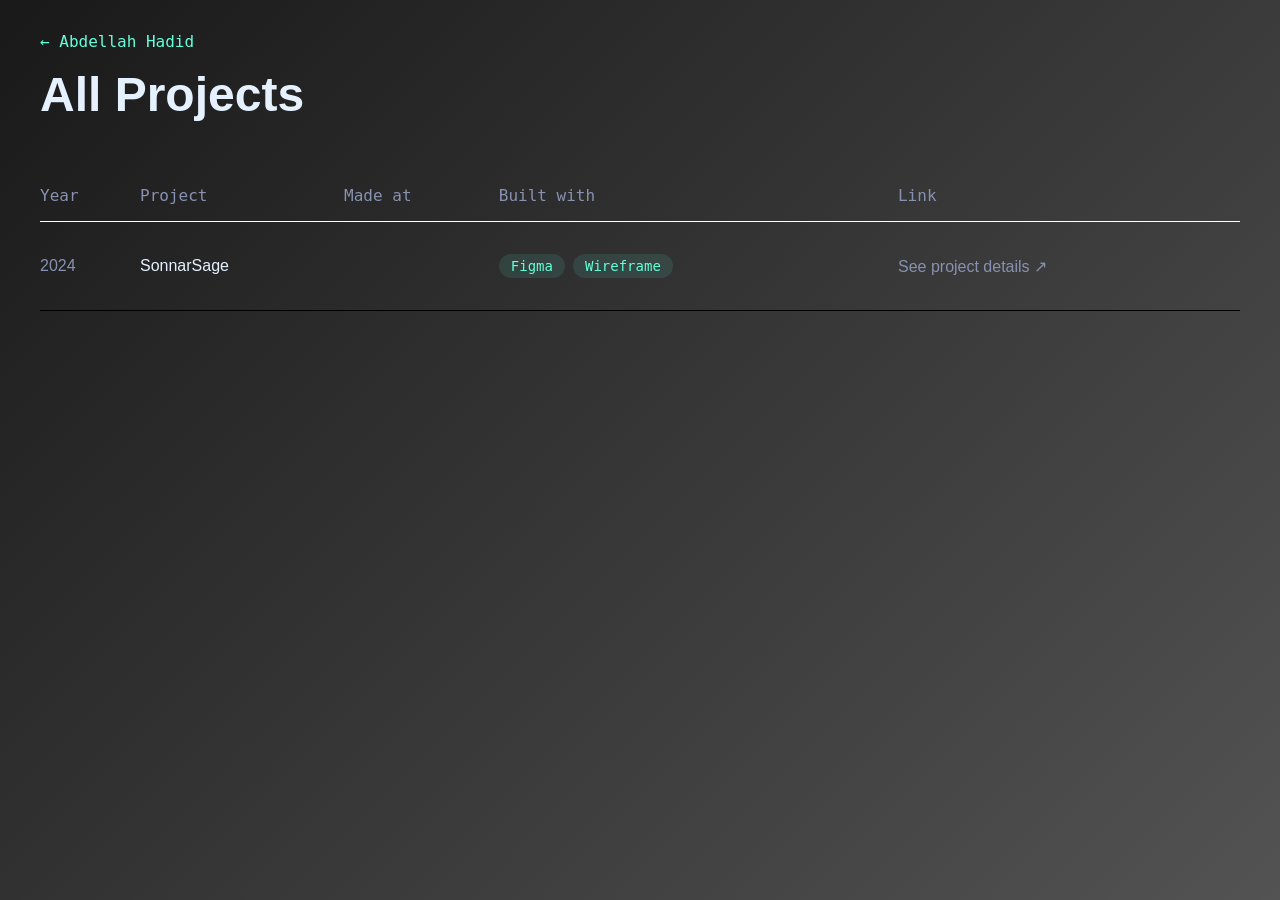
==== pages/projects.html @ a3d365ec "Add resume PDF file" ====
<!DOCTYPE html>
<html lang="en">
  <head> 
      <meta charset="UTF-8">
      <meta name="viewport" content="width=device-width, initial-scale=1.0">
      <meta name="title" content="Abdellah Nait Hadid | Full-Stack Engineer & Tech Innovator | Scalable Systems & APIs">
      <meta name="description" content="Full-stack Engineer specializing in backend systems, scalable APIs, and modern web apps. Experienced in NestJS, Node.js, React, Docker, and cloud solutions. Open to job opportunities, collaborations, and freelance projects. Let’s build something great!">
      <link rel="icon" type="image/svg+xml" href="imgs/HA.svg">
      <title>Projects Portfolio</title>
      <style>
          * {
              margin: 0;
              padding: 0;
              box-sizing: border-box;
          }

          body {
            --gradient: linear-gradient(135deg, rgba(0, 0, 0, 0.9), rgba(10, 10, 10, 0.7));
            background: var(--gradient);
            color: #ccd6f6;
            min-height: 100vh;
            padding: 2rem;
          }

          .container {
              max-width: 1200px;
              margin: 0 auto;
          }

          .back-link {
              color: #64ffda;
              text-decoration: none;
              display: inline-flex;
              align-items: center;
              font-family: "Inconsolata", monospace;
              gap: 0.5rem;
              margin-bottom: 1rem;
          }

          .back-link:hover {
              text-decoration: underline;
          }

          h1 {
              font-size: 3rem;
              color: #e6f1ff;
              font-family: 'Poppins', sans-serif;
              margin-bottom: 3rem;
          }

          .projects-table {
              width: 100%;
              border-collapse: collapse;
          }

          .projects-table th {
              text-align: left;
              padding: 1rem 0;
              color: #8892b0;
              font-weight: normal;
              font-family: 'Inconsolata', monospace;
              border-bottom: 1px solid #fff;
          }

          .projects-table td {
              padding: 2rem 0;
              border-bottom: 1px solid #000;
          }

          .year {
              color: #8892b0;
              font-family: 'Poppins', sans-serif;
              width: 100px;
          }

          .project-name {
              font-weight: 500;
              font-family: 'Poppins', sans-serif;
              color: #e6f1ff;
          }

          .made-at {
              color: #8892b0;
              font-family: 'Poppins', sans-serif;
          }

          .tech-stack {
              display: flex;
              gap: 0.5rem;
              flex-wrap: wrap;
              font-family: 'Inconsolata', monospace;
          }

          .tech-tag {
              background-color: rgba(100, 255, 218, 0.1);
              color: #64ffda;
              padding: 0.25rem 0.75rem;
              border-radius: 50px;
              font-size: 0.875rem;
          }

          .external-link {
              color: #8892b0;
              font-family: 'Poppins', sans-serif;
              text-decoration: none;
              display: inline-flex;
              align-items: center;
          }

          .external-link:hover {
              color: #64ffda;
          }

          @media (max-width: 768px) {
              .projects-table, .projects-table tbody, .projects-table tr {
                  display: block;
              }
              
              .projects-table th {
                  display: none;
              }

              .projects-table td {
                  display: block;
                  padding: 0.5rem 0;
              }

              .projects-table tr {
                  padding: 2rem 0;
                  border-bottom: 1px solid #233554;
              }
          }
      </style>
  </head>
  <body>
      <div class="container">
          <a href="index.html" class="back-link">← Abdellah Hadid</a>
          <h1>All Projects</h1>
          
          <table class="projects-table">
              <thead>
                  <tr>
                      <th>Year</th>
                      <th>Project</th>
                      <th>Made at</th>
                      <th>Built with</th>
                      <th>Link</th>
                  </tr>
              </thead>
              <tbody>
                  <tr>
                      <td class="year">2024</td>
                      <td class="project-name">SonnarSage</td>
                      <td class="made-at"></td>
                      <td>
                          <div class="tech-stack">
                              <span class="tech-tag">Figma</span>
                              <span class="tech-tag">Wireframe</span>
                          </div>
                      </td>
                      <td>
                          <a href="showcase.html" class="external-link">
                              See project details ↗
                          </a>
                      </td>
                  </tr>
              </tbody>
          </table>
      </div>
  </body>
</html>
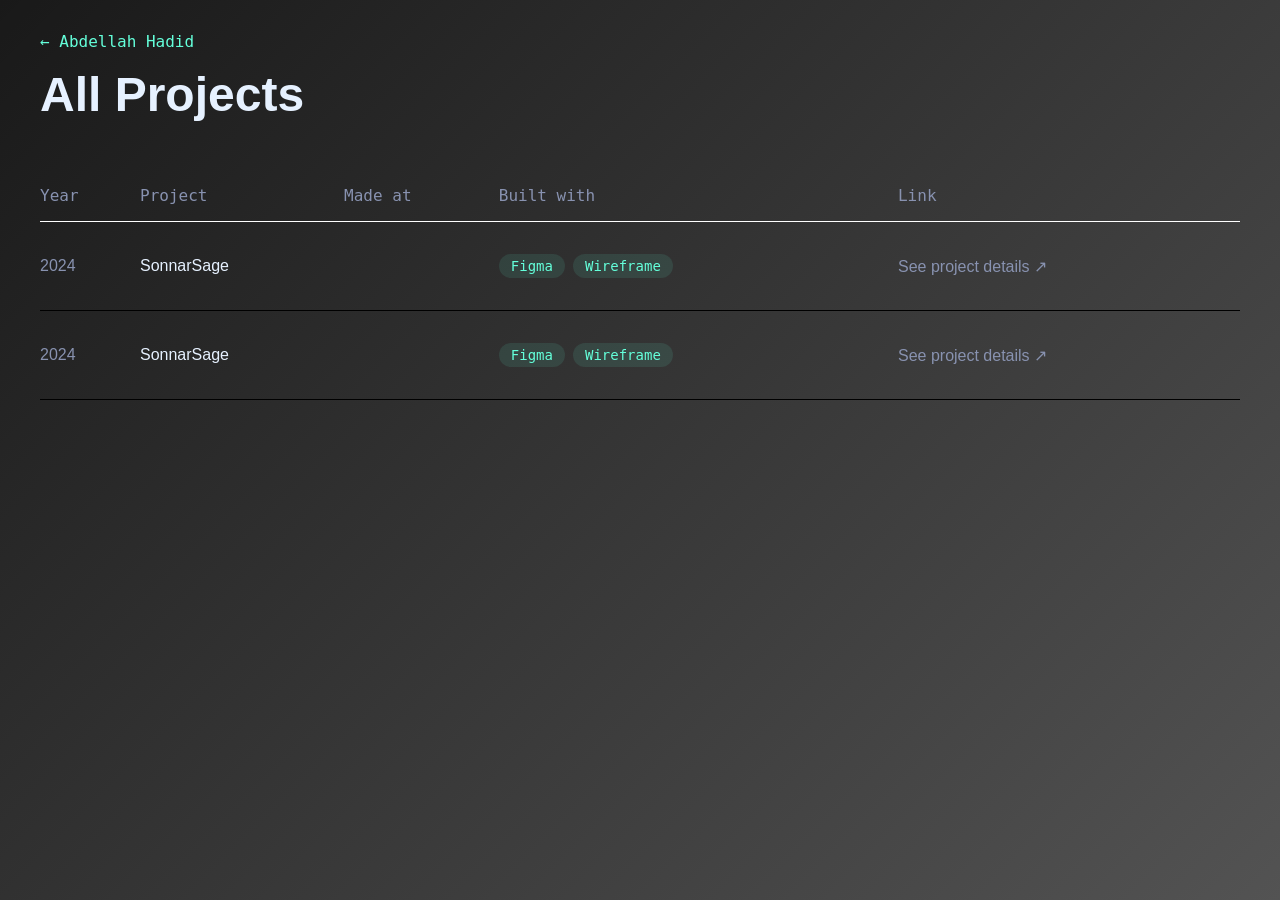
==== commit f2387cb4: "Refactor index.html and showcase.html for consistency; update projects.html with new project details" ====
--- a/pages/projects.html
+++ b/pages/projects.html
@@ -5,7 +5,7 @@
       <meta name="viewport" content="width=device-width, initial-scale=1.0">
       <meta name="title" content="Abdellah Nait Hadid | Full-Stack Engineer & Tech Innovator | Scalable Systems & APIs">
       <meta name="description" content="Full-stack Engineer specializing in backend systems, scalable APIs, and modern web apps. Experienced in NestJS, Node.js, React, Docker, and cloud solutions. Open to job opportunities, collaborations, and freelance projects. Let’s build something great!">
-      <link rel="icon" type="image/svg+xml" href="imgs/HA.svg">
+      <link rel="icon" type="image/svg+xml" href="../imgs/HA.svg">
       <title>Projects Portfolio</title>
       <style>
           * {
@@ -25,6 +25,7 @@
           .container {
               max-width: 1200px;
               margin: 0 auto;
+              overflow-x: auto;
           }
 
           .back-link {
@@ -62,7 +63,7 @@
               border-bottom: 1px solid #fff;
           }
 
-          .projects-table td {
+          .projects-table td, th {
               padding: 2rem 0;
               border-bottom: 1px solid #000;
           }
@@ -134,7 +135,7 @@
   </head>
   <body>
       <div class="container">
-          <a href="index.html" class="back-link">← Abdellah Hadid</a>
+          <a href="../index.html" class="back-link">← Abdellah Hadid</a>
           <h1>All Projects</h1>
           
           <table class="projects-table">
@@ -164,8 +165,24 @@
                           </a>
                       </td>
                   </tr>
+                  <tr>
+                      <td class="year">2024</td>
+                      <td class="project-name">SonnarSage</td>
+                      <td class="made-at"></td>
+                      <td>
+                          <div class="tech-stack">
+                              <span class="tech-tag">Figma</span>
+                              <span class="tech-tag">Wireframe</span>
+                          </div>
+                      </td>
+                      <td>
+                          <a href="showcase.html" class="external-link">
+                              See project details ↗
+                          </a>
+                      </td>
+                  </tr>
               </tbody>
           </table>
       </div>
   </body>
-</html>+</html>
